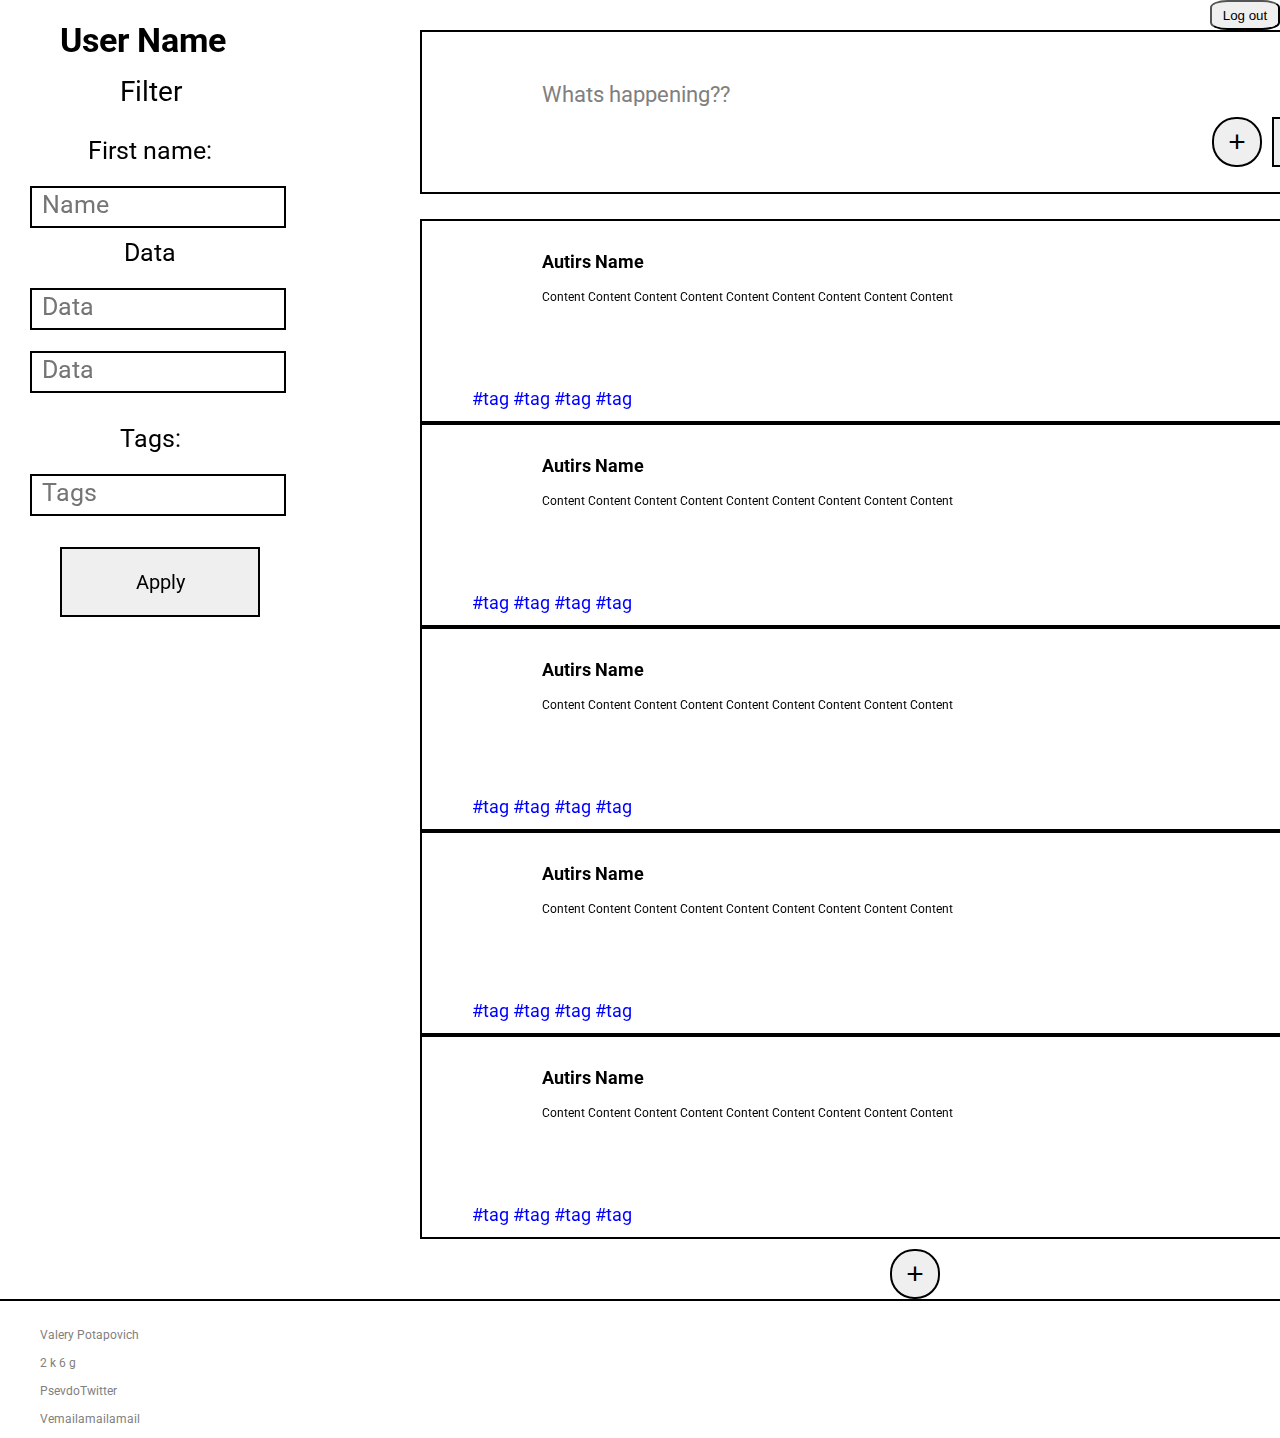
==== UI/index.html @ a23c5348 "task4[task4]" ====
<!DOCTYPE html>
<html lang="en">
<head>
<meta charset="UTF-8">
<link rel="stylesheet" href="styles.css">
<link href="https://fonts.googleapis.com/css?family=Roboto&display=swap" rel="stylesheet">
<title>PsevdoTwitter</title>
</head>
<body>
<button class="Log">Log out</button>
<h1>User Name</h1>

<form action="/action_page.php">
<p class="filter">Filter</p>
<label for="Name">First name:</label><br>
<input type="text" id="fname" name="Name" placeholder="Name" ><br>
<label for="Data">Data</label><br>
<input type="text" id="Data" name="lname" placeholder="Data"><br><br>
<input type="text" id="Data" name="lname" placeholder="Data"><br><br>
<label for="TAGS">Tags:</label><br>
<input type="text" id="Data" name="lname" placeholder="Tags"><br><br>
<button> <p>Apply</p></button>

</form>

<div class="whatst">
<h2> Whats happening??</h2>
<button class="add"><p>Add post</p></button>
<button class="plus"><p>+</p></button>

</div>
<div class="content">
<div class="post">
<h3>Autirs Name</h3>
<p>Content Content Content Content Content Content Content Content Content </p>
<button>like</button>
<p class="tags">#tag #tag #tag #tag </p>

</div>
<div class="post">
<h3>Autirs Name</h3>
<p>Content Content Content Content Content Content Content Content Content </p>
<button>like</button>
<p class="tags">#tag #tag #tag #tag </p>

</div>
<div class="post">
<h3>Autirs Name</h3>
<p>Content Content Content Content Content Content Content Content Content </p>
<button>like</button>
<p class="tags">#tag #tag #tag #tag </p>

</div>
<div class="post">
<h3>Autirs Name</h3>
<p>Content Content Content Content Content Content Content Content Content </p>
<button>like</button>
<p class="tags">#tag #tag #tag #tag </p>

</div>
<div class="post">
<h3>Autirs Name</h3>
<p>Content Content Content Content Content Content Content Content Content </p>
<button>like</button>
<p class="tags">#tag #tag #tag #tag </p>

</div>
<button class="plus"><p>+</p></button>
</div>
<footer>

<p>Valery Potapovich<br><br>
2 k 6 g<br><br>
PsevdoTwitter<br><br>
Vemailamailamail</p>
</footer>

</body>
</html>
---- UI/styles.css ----
body{
width: 100%;
margin: 0;
font-size: 18px;
position: relative;

}

.Log {
float: right;
margin-left: 1350px;
border-radius: 25%;
width: 70px;
height: 30px;
}
h1 {
margin-top: 5px;
font-family: 'Roboto';
font-size:34px;
width: 250px;
padding-top: 15px;
padding-bottom: 70px;
height: 35px;
padding-left: 60px;
margin-bottom: 20px;
position: fixed;
padding-bottom:20px;
float:left;

}

form {
list-style-type: none;
margin-top: 20px;
padding-top:30px;
margin: 0;
height: 80%;
padding-left: 0;
margin-left: 0;
padding-top: 50px;
width: 25%;
position: fixed;
display: block;
font-family: 'Roboto';
float: left;
font-size: 30;
overflow: auto;
list-style-position:outside;
float:left;
}
form p.filter{
margin-top: 10px;
display: block;
font-family: 'Roboto';
font-size:28px;
width: 13%;
padding-top: 15px;
height: 3.24%;
padding-left: 120px;


}
form label{
padding-top:10px;
display: block;
font-size: 25px;
color: #000;
padding-left:30px;
text-decoration: none;
width: 240px;
text-align: center;

font-family: 'Roboto';
}
form input{
width: 240px;
height: 30px;
margin-left: 30px;
padding-left: 10px;
padding-bottom: 7px;
border:2px solid black;
font-size: 25px;
color: grey;
font-family: 'Roboto';
}
form button{
display: block;

border: 2px solid black;
color: black;
margin-top: 10px;
margin-left: 60px;
text-align: center;
text-decoration: none;
font-size: 17px;
padding-bottom: 10px
height: 10px;
width: 200px;
}
form button:active {
background-color: white;

transform: translateY(4px);

}
form button p{
font-size: 20px;
color: #000;
font-family: 'Roboto';
}


div.whatst {
margin-left: 420px;
height: 160px;
width: 950px;
border:2px solid black;
float: left;

}
div.whatst h2 {
margin-top: 50px;
font-weight: normal;
margin-left: 120px;
margin-right: 0;
font-family: 'Roboto';
font-size: 22px;
color: grey;
margin-bottom: 0px;
}
div.whatst button.add {
display: inline-block;
float: right;
border: 2px solid black;
color: black;
margin-top: 10px;
margin-right: 30px;
text-align: center;
text-decoration: none;
font-size: 17px;

height: 50px;
width: 70px;
}
div.whatst button.add p {
display: inline-block;
margin-top: 1px;
margin-bottom: 5px;
float: left;

}
div.whatst button.plus {
display: inline-block;
float: right;
border: 2px solid black;
color: black;
padding-bottom: 15px;
margin-right: 10px;
margin-top: 10px;
text-align: center;
text-decoration: none;
font-size: 30px;
border-radius: 48%;
height: 50px;
width: 50px;
}
div.whatst button.plus p {
display: inline-block;
margin-top: 5px;
margin-bottom: 5px;


}

div.content {

float: left;
margin-left: 420px;
position: relative;
margin-top: 25px;


width: 1000px;
overflow: auto;
list-style-position:outside;
}
div.content div.post{
width: 950px;
height: 200px;
border:2px solid black;
float: left;
}

div.content div.post h3{
margin-top: 30px;
width: 800px;
margin-left: 120px;
margin-right: 40px;
display: block;
font-size: 18px;
font-family: 'Roboto';

}
div.content div.post p{
display: block;
width: 800px;
margin-left: 120px;
height: 80px;
font-size: 12px;
font-family: 'Roboto';

}
div.content div.post p.tags{
font-size: 18px;
width: 300px;
margin-left: 50px;
height: 20px;
font-family: 'Roboto';
color: blue;

}
div.content div.post button{
font-size: 18px;
width: 70px;
height: 30px;
float: right;
margin-right: 20px;
position: relative;
font-family: 'Roboto';
color: blue;

}
div.content button.plus {
display: inline-block;
float: right;
border: 2px solid black;
color: black;
padding-bottom:15px;
margin-top: 10px;
margin-right: 48%;
text-align: center;
text-decoration: none;
font-size: 30px;
border-radius: 48%;
height: 50px;
position: relative;
width: 50px;
cursor: pointer;
}
div.content button.plus p {
display: inline-block;
margin-top: 5px;
margin-bottom: 5px;


}

div.content button.plus:active {
background-color: white;

transform: translateY(4px);

}

footer{
width: 97.9%;
height: 14%;
margin: 0;
padding-left: 40px;
padding-top: 15px;
font-size: 18px;
display: block;
float:left;
border-top:2px solid black;
}
footer p{
width: 800px;
height: 14%;
color: grey;
font-size: 12px;
font-family: 'Roboto';
}

@media screen and (max-width: 900px) {
ul.sidenav {
width: 100%;
height: auto;
position: relative;
}

ul.sidenav li a {
float: left;
padding: 15px;
}

div.content {margin-left: 0;}
}

@media screen and (max-width: 400px) {
ul.sidenav li a {
text-align: center;
float: none;
}
}
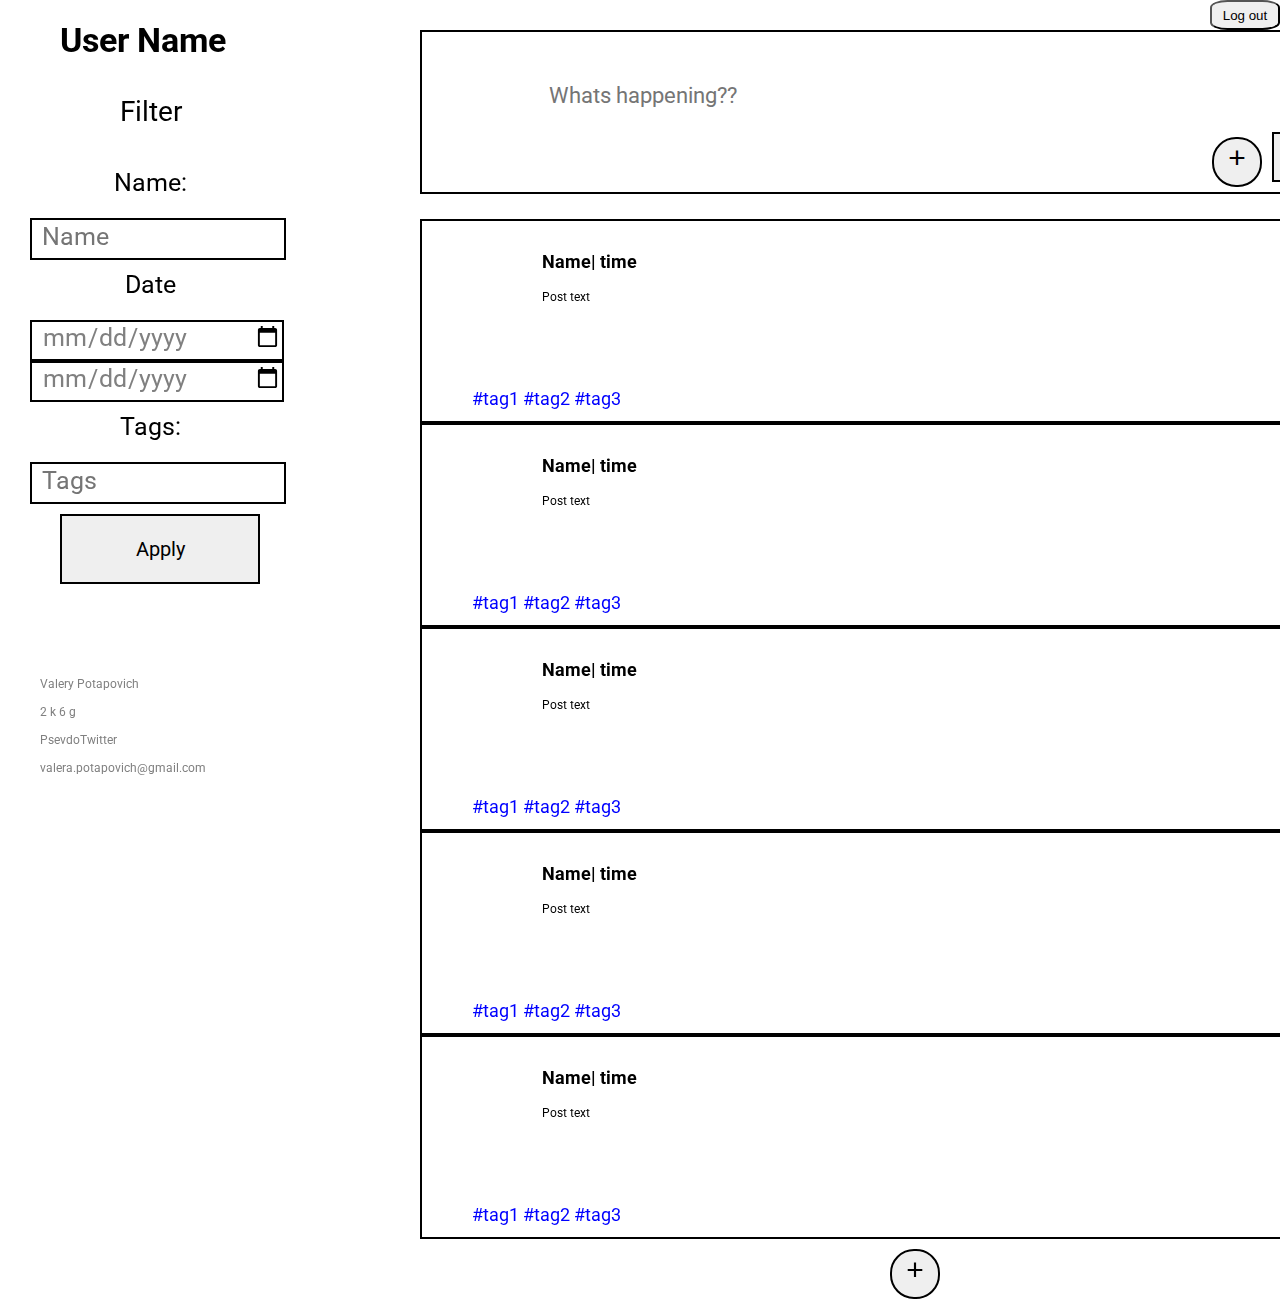
==== commit ac16ec0d: "add UI" ====
--- a/UI/index.html
+++ b/UI/index.html
@@ -1,78 +1,94 @@
 <!DOCTYPE html>
 <html lang="en">
 <head>
-<meta charset="UTF-8">
-<link rel="stylesheet" href="styles.css">
-<link href="https://fonts.googleapis.com/css?family=Roboto&display=swap" rel="stylesheet">
-<title>PsevdoTwitter</title>
+    <meta charset="UTF-8">
+    <link rel="stylesheet" href="styles.css">
+    <link href="https://fonts.googleapis.com/css?family=Roboto&display=swap" rel="stylesheet">
+    <title>PsevdoTwitter</title>
+
+   
 </head>
 <body>
-<button class="Log">Log out</button>
-<h1>User Name</h1>
-
-<form action="/action_page.php">
-<p class="filter">Filter</p>
-<label for="Name">First name:</label><br>
-<input type="text" id="fname" name="Name" placeholder="Name" ><br>
-<label for="Data">Data</label><br>
-<input type="text" id="Data" name="lname" placeholder="Data"><br><br>
-<input type="text" id="Data" name="lname" placeholder="Data"><br><br>
-<label for="TAGS">Tags:</label><br>
-<input type="text" id="Data" name="lname" placeholder="Tags"><br><br>
-<button> <p>Apply</p></button>
-
+  <button class="Log">Log out</button>
+  <h1>User Name</h1>
+ 
+   
+ <form action="/action_page.php">
+    <p class="filter">Filter</p>
+  <label for="Name">Name:</label><br>
+  <input type="text" id="fname" name="Name"  placeholder="Name" ><br>
+  <label for="Data">Date</label><br>
+  <input type="date" class="Data" id="Data" name="lname" placeholder="Data"><br>
+  <input type="date" class="Data2"  id="Data" name="lname"  placeholder="Data"><br>
+    <label for="TAGS">Tags:</label><br>
+  <input type="text" id="Data" name="lname" placeholder="Tags"><br>
+  <button> <p>Apply</p></button> 
+ 
 </form>
 
 <div class="whatst">
-<h2> Whats happening??</h2>
-<button class="add"><p>Add post</p></button>
-<button class="plus"><p>+</p></button>
+  <input class="wha" type="text" name="Whats" placeholder=" Whats happening??">
+</input>
+  <button class="add"><p>Add post</p></button>
+  <button class="plus"><p>+</p></button>
+    
+</div>
+<flexbox>
+<div class="content">
+  <div class="post">
 
-</div>
-<div class="content">
-<div class="post">
-<h3>Autirs Name</h3>
-<p>Content Content Content Content Content Content Content Content Content </p>
-<button>like</button>
-<p class="tags">#tag #tag #tag #tag </p>
+    <button  class="Edit">Edit</button>
+    
 
-</div>
-<div class="post">
-<h3>Autirs Name</h3>
-<p>Content Content Content Content Content Content Content Content Content </p>
-<button>like</button>
-<p class="tags">#tag #tag #tag #tag </p>
 
-</div>
-<div class="post">
-<h3>Autirs Name</h3>
-<p>Content Content Content Content Content Content Content Content Content </p>
-<button>like</button>
-<p class="tags">#tag #tag #tag #tag </p>
 
-</div>
-<div class="post">
-<h3>Autirs Name</h3>
-<p>Content Content Content Content Content Content Content Content Content </p>
-<button>like</button>
-<p class="tags">#tag #tag #tag #tag </p>
-
-</div>
-<div class="post">
-<h3>Autirs Name</h3>
-<p>Content Content Content Content Content Content Content Content Content </p>
-<button>like</button>
-<p class="tags">#tag #tag #tag #tag </p>
-
-</div>
-<button class="plus"><p>+</p></button>
-</div>
-<footer>
-
-<p>Valery Potapovich<br><br>
+   <h3> Name| time</h3>
+    <p>Post text </p>
+     <button class="like">like</button>
+    <p class="tags">#tag1 #tag2 #tag3 </p>
+    
+  </div>
+  <div class="post">
+      <button class="Edit">Edit</button>
+   <h3> Name| time</h3>
+    <p>Post text </p>
+     <button class="like">like</button>
+    <p class="tags">#tag1 #tag2 #tag3</p>
+    
+  </div>
+  <div class="post">
+     <button onclick="alert('Hello World!')" class="Edit">Edit</button>
+    <h3> Name| time</h3>
+    <p>Post text </p>
+     <button class="like">like</button>
+    <p class="tags">#tag1 #tag2 #tag3</p>
+    
+  </div>
+  <div class="post">
+    <button class="Edit">Edit</button>
+    <h3> Name| time</h3>
+    <p>Post text </p>
+     <button class="like">like</button>
+    <p class="tags">#tag1 #tag2 #tag3</p>
+    
+  </div>
+  <div class="post">
+    <button class="Edit">Edit</button>
+    <h3> Name| time</h3>
+    <p>Post text </p>
+     <button class="like">like</button>
+    <p class="tags">#tag1 #tag2 #tag3</p>
+    
+  </div>
+   <button class="plus"><p>+</p></button>
+ </div>
+</flexbox>
+  <footer>
+  
+  <p>Valery Potapovich<br><br>
 2 k 6 g<br><br>
-PsevdoTwitter<br><br>
-Vemailamailamail</p>
+    PsevdoTwitter<br><br>
+     valera.potapovich@gmail.com</p>
 </footer>
 
 </body>
--- a/UI/styles.css
+++ b/UI/styles.css
@@ -5,7 +5,6 @@
 position: relative;
 
 }
-
 .Log {
 float: right;
 margin-left: 1350px;
@@ -13,6 +12,7 @@
 width: 70px;
 height: 30px;
 }
+
 h1 {
 margin-top: 5px;
 font-family: 'Roboto';
@@ -26,14 +26,11 @@
 position: fixed;
 padding-bottom:20px;
 float:left;
-
 }
 
 form {
 list-style-type: none;
 margin-top: 20px;
-padding-top:30px;
-margin: 0;
 height: 80%;
 padding-left: 0;
 margin-left: 0;
@@ -44,34 +41,32 @@
 font-family: 'Roboto';
 float: left;
 font-size: 30;
-overflow: auto;
-list-style-position:outside;
-float:left;
-}
+overflow: none;
+list-style-position:none;
+}
+
 form p.filter{
 margin-top: 10px;
 display: block;
 font-family: 'Roboto';
 font-size:28px;
-width: 13%;
+width: 250px;
 padding-top: 15px;
-height: 3.24%;
+height: 35px;
 padding-left: 120px;
-
-
-}
+}
+
 form label{
 padding-top:10px;
 display: block;
 font-size: 25px;
-color: #000;
 padding-left:30px;
 text-decoration: none;
 width: 240px;
 text-align: center;
-
-font-family: 'Roboto';
-}
+font-family: 'Roboto';
+}
+
 form input{
 width: 240px;
 height: 30px;
@@ -83,11 +78,9 @@
 color: grey;
 font-family: 'Roboto';
 }
+
 form button{
-display: block;
-
 border: 2px solid black;
-color: black;
 margin-top: 10px;
 margin-left: 60px;
 text-align: center;
@@ -97,18 +90,16 @@
 height: 10px;
 width: 200px;
 }
-form button:active {
+
+button:active {
 background-color: white;
-
 transform: translateY(4px);
-
-}
+}
+
 form button p{
 font-size: 20px;
-color: #000;
-font-family: 'Roboto';
-}
-
+font-family: 'Roboto';
+}
 
 div.whatst {
 margin-left: 420px;
@@ -118,8 +109,10 @@
 float: left;
 
 }
-div.whatst h2 {
+
+div.whatst input.wha {
 margin-top: 50px;
+border:none;
 font-weight: normal;
 margin-left: 120px;
 margin-right: 0;
@@ -128,67 +121,76 @@
 color: grey;
 margin-bottom: 0px;
 }
-div.whatst button.add {
+
+div.whatst button {
 display: inline-block;
 float: right;
 border: 2px solid black;
-color: black;
-margin-top: 10px;
+text-align: center;
+text-decoration: none;
+height: 50px;
+}
+
+div.whatst button.add{
+margin-top: 100px;
 margin-right: 30px;
-text-align: center;
-text-decoration: none;
 font-size: 17px;
-
-height: 50px;
 width: 70px;
 }
+
 div.whatst button.add p {
+display: inline-block;
+margin-top: 1px;
+float: left;
+}
+
+div.whatst button.plus {
+padding-bottom: 15px;
+margin-right: 10px;
+margin-top: 105px;
+font-size: 30px;
+border-radius: 48%;
+width: 50px;
+}
+
+div.whatst button.plus p {
 display: inline-block;
 margin-top: 1px;
 margin-bottom: 5px;
-float: left;
-
-}
-div.whatst button.plus {
-display: inline-block;
-float: right;
-border: 2px solid black;
-color: black;
-padding-bottom: 15px;
-margin-right: 10px;
-margin-top: 10px;
-text-align: center;
-text-decoration: none;
-font-size: 30px;
-border-radius: 48%;
-height: 50px;
-width: 50px;
-}
-div.whatst button.plus p {
-display: inline-block;
-margin-top: 5px;
-margin-bottom: 5px;
-
-
 }
 
 div.content {
-
 float: left;
 margin-left: 420px;
 position: relative;
 margin-top: 25px;
-
-
 width: 1000px;
 overflow: auto;
 list-style-position:outside;
 }
+
 div.content div.post{
 width: 950px;
 height: 200px;
 border:2px solid black;
 float: left;
+}
+
+div.content div.post button.Edit{
+display: inline-block;
+float: right;
+border: none;
+background-color: white;
+text-decoration:underline;
+color: blue;
+padding-bottom: 25px;
+margin-right: 27px;
+margin-bottom: 70px;
+margin-top: 10px;
+text-align: center;
+font-size: 20px;
+height: 50px;
+width: 50px;
 }
 
 div.content div.post h3{
@@ -199,16 +201,40 @@
 display: block;
 font-size: 18px;
 font-family: 'Roboto';
-
+}
+
+div.content div.post ul{
+width: 65px;
+display: none;
+padding: 0;
+float: right;
+margin:0px 30px 850px 200px;
+height: 70px;
+position: absolute;
+font-size: 18px;
+list-style-type: none;
+font-family: 'Roboto';
+background-color: white;
+}
+
+div.content div.post ul li button{
+text-decoration: none;
+list-style-type: none;
+border: 2px solid black;
+color: black;
+text-align: center;
+text-decoration: none;
+font-size: 17px;
+padding-bottom: 10px
+height: 10px;
+width: 65px;
 }
 div.content div.post p{
-display: block;
 width: 800px;
 margin-left: 120px;
 height: 80px;
 font-size: 12px;
 font-family: 'Roboto';
-
 }
 div.content div.post p.tags{
 font-size: 18px;
@@ -217,25 +243,24 @@
 height: 20px;
 font-family: 'Roboto';
 color: blue;
-
-}
-div.content div.post button{
+}
+div.content div.post button.like{
 font-size: 18px;
 width: 70px;
 height: 30px;
 float: right;
 margin-right: 20px;
-position: relative;
 font-family: 'Roboto';
 color: blue;
-
-}
+}
+
 div.content button.plus {
 display: inline-block;
 float: right;
+ 
 border: 2px solid black;
 color: black;
-padding-bottom:15px;
+padding-bottom: 15px;
 margin-top: 10px;
 margin-right: 48%;
 text-align: center;
@@ -247,58 +272,200 @@
 width: 50px;
 cursor: pointer;
 }
+
 div.content button.plus p {
 display: inline-block;
-margin-top: 5px;
+margin-top: 1px;
 margin-bottom: 5px;
-
-
-}
-
-div.content button.plus:active {
-background-color: white;
-
-transform: translateY(4px);
-
 }
 
 footer{
-width: 97.9%;
-height: 14%;
+width: 100%;
+height: 150px;
 margin: 0;
+position: fixed;
 padding-left: 40px;
 padding-top: 15px;
+margin-top:650px;
 font-size: 18px;
 display: block;
 float:left;
-border-top:2px solid black;
-}
+}
+
 footer p{
 width: 800px;
-height: 14%;
+height: 150px;
 color: grey;
 font-size: 12px;
 font-family: 'Roboto';
 }
-
 @media screen and (max-width: 900px) {
-ul.sidenav {
+h1{
+margin-top: 0px;
+padding-top: 0px;
+font-size:15px;
+width: 120px;
+padding-bottom: 5px;
+height: 25px;
+margin-left: 70px;
+padding-left: 40px;
+}
+
+form{
+padding-top:15px;
+margin: 0;
+padding-top: 5px;
+margin-right: 10px;
+width: 110px;
+}
+
+form p.filter{
+display: none;
+}
+
+form label{
+font-size: 15px;
+padding-left:10px;
+width: 30px;
+display: inline-block;
+}
+
+form input{
+display: inline-block;
+width: 70px;
+height: 15px;
+margin-left: 7px;
+font-size: 15px;
+}
+
+form button{
+margin-left: 15px;
+font-size: 15px;
+padding-top: 0px;
+padding-left: 0;
+height: 30px;
+width: 70px;
+}
+form button p{
+margin-top: 4px;
+padding-top: 0;
+font-size: 15px;
+}
+
+div.whatst {
+margin-left: 100px;
+margin-top: 40px;
+position: fixed;
+height: 80px;
+width: 78%;
+}
+input.Data2{
+margin-top: 5px;
+}
+div.whatst input.wha {
+margin-top: 20px;
+margin-left: 40px;
+margin-right: 0;
+font-size: 17px;
+}
+
+div.whatst button.add {
+margin-top: 45px;
+margin-right: 20px;
+font-size: 10px;
+height: 30px;
+width: 50px;
+}
+
+div.whatst button.plus {
+padding-bottom: 3px;
+padding-top: 0px;
+margin-right: 10px;
+margin-top: 50px;
+font-size: 15px;
+height: 25px;
+width: 25px;
+}
+
+div.content {
+position: absolute;
+margin-top: 130px;
+margin-left: 110px;
+height: 200px;
+width: 73%;
+}
+
+div.content div.post{
+width: 90%;
+float: right;
+height: 150px;
+}
+
+div.content div.post h3{
+margin-top:7px;
 width: 100%;
-height: auto;
+margin-left: 30px;
+margin-right: 6px;
+}
+div.content div.post p{
+display: block;
+width: 80%;
+margin-left: 30px;
+height: 60px;
+font-size: 15px;
+}
+
+div.content div.post p.tags{
+font-size: 16px;
+width: 150px;
+margin-left: 20px;
+height: 10px;
+}
+
+div.content div.post button.Edit{
+margin-right: 17px;
+margin-bottom: 50px;
+height: 30px;
+}
+
+div.content div.post ul{
+display: none;
+}
+
+div.content div.post button.like{
+padding-bottom: 5px;
+margin-right: 10px;
+display: block;
+margin-bottom: 10px;
 position: relative;
 }
 
-ul.sidenav li a {
-float: left;
-padding: 15px;
-}
-
-div.content {margin-left: 0;}
-}
-
-@media screen and (max-width: 400px) {
-ul.sidenav li a {
-text-align: center;
-float: none;
-}
+div.content button.plus {
+float: left;
+padding-bottom: 3px;
+padding-top: 0px;
+margin-left: 55%;
+margin-top: 5px;
+font-size: 15px;
+height: 25px;
+width: 25px;
+}
+
+div.content div.post ul{
+margin: 0;
+margin-left: 85%;
+margin-right: 30px;
+margin-top: 20px;
+height: 50px;
+margin-top: 0px;
+margin-bottom: 40px
+}
+
+div.content div.post ul li button{
+padding-top: 7px;
+font-size: 10px;
+height: 30px;
+}
+footer{
+display: none;
 }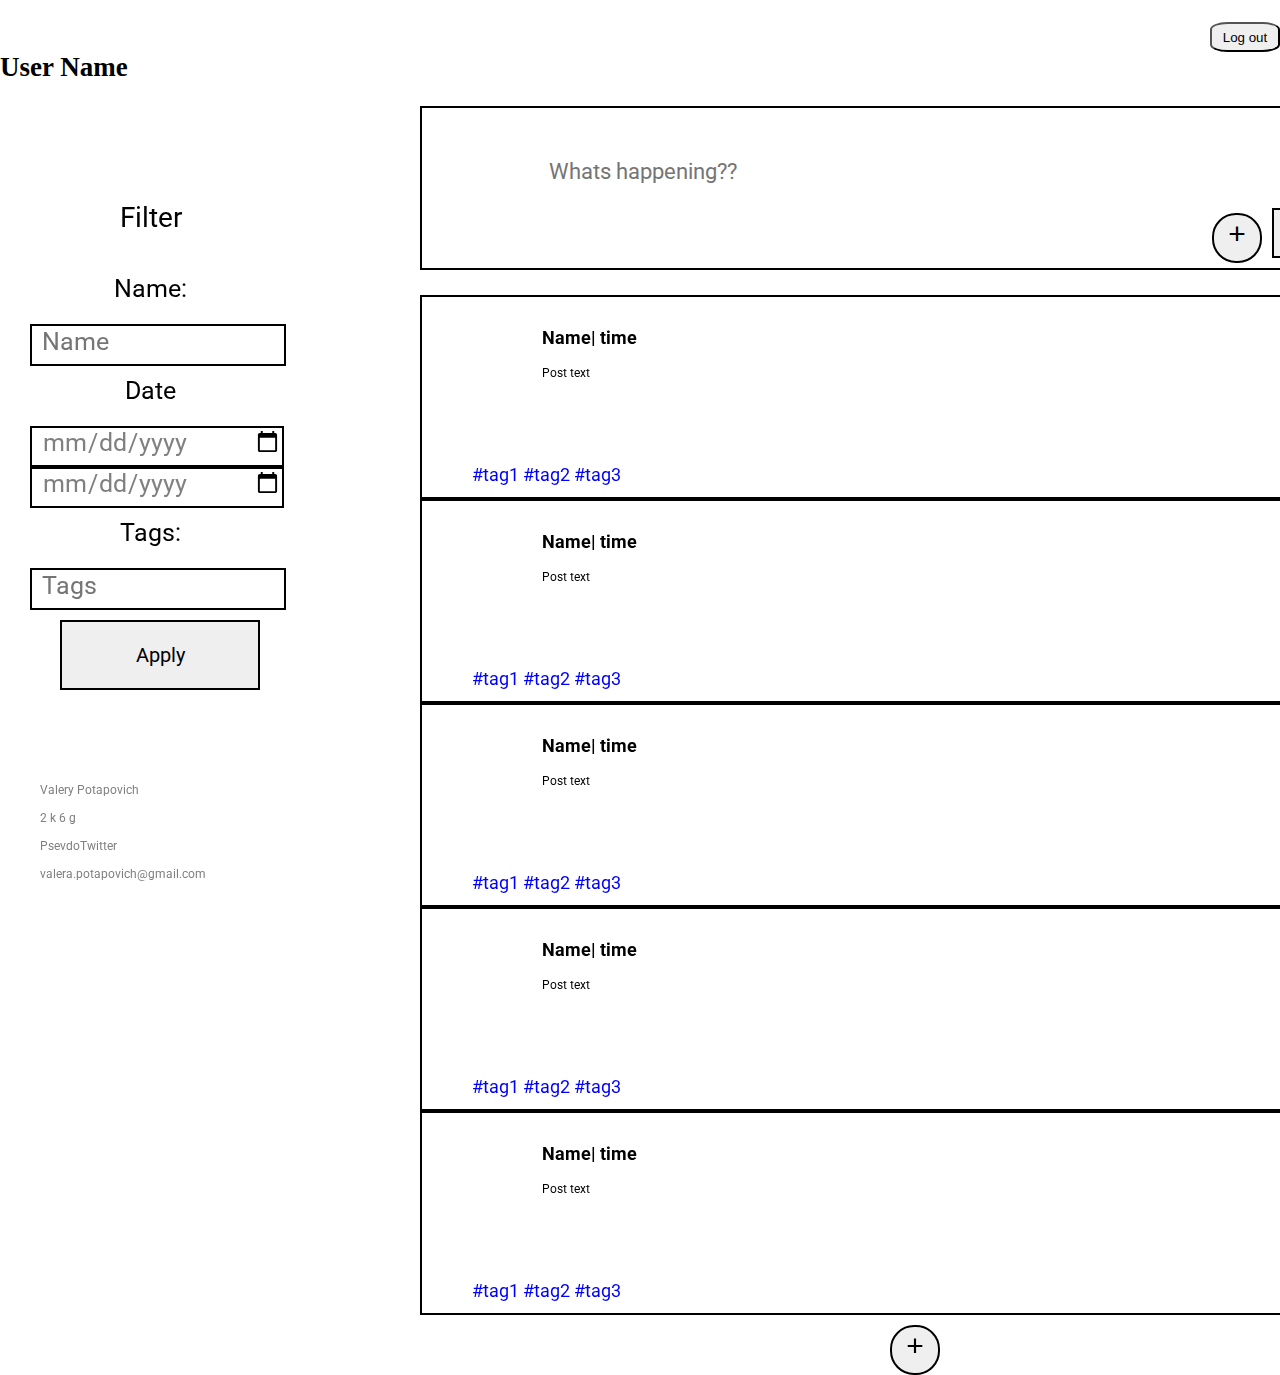
==== commit 5d805edb: "github check auth" ====
--- a/UI/index.html
+++ b/UI/index.html
@@ -6,11 +6,12 @@
     <link href="https://fonts.googleapis.com/css?family=Roboto&display=swap" rel="stylesheet">
     <title>PsevdoTwitter</title>
 
-   
+   <script type="text/javascript" src="D:\Training practice\JS_PostClass\scriptPostClass.js"></script>
 </head>
 <body>
+	
   <button class="Log">Log out</button>
-  <h1>User Name</h1>
+  <h2>User Name</h2>
  
    
  <form action="/action_page.php">
